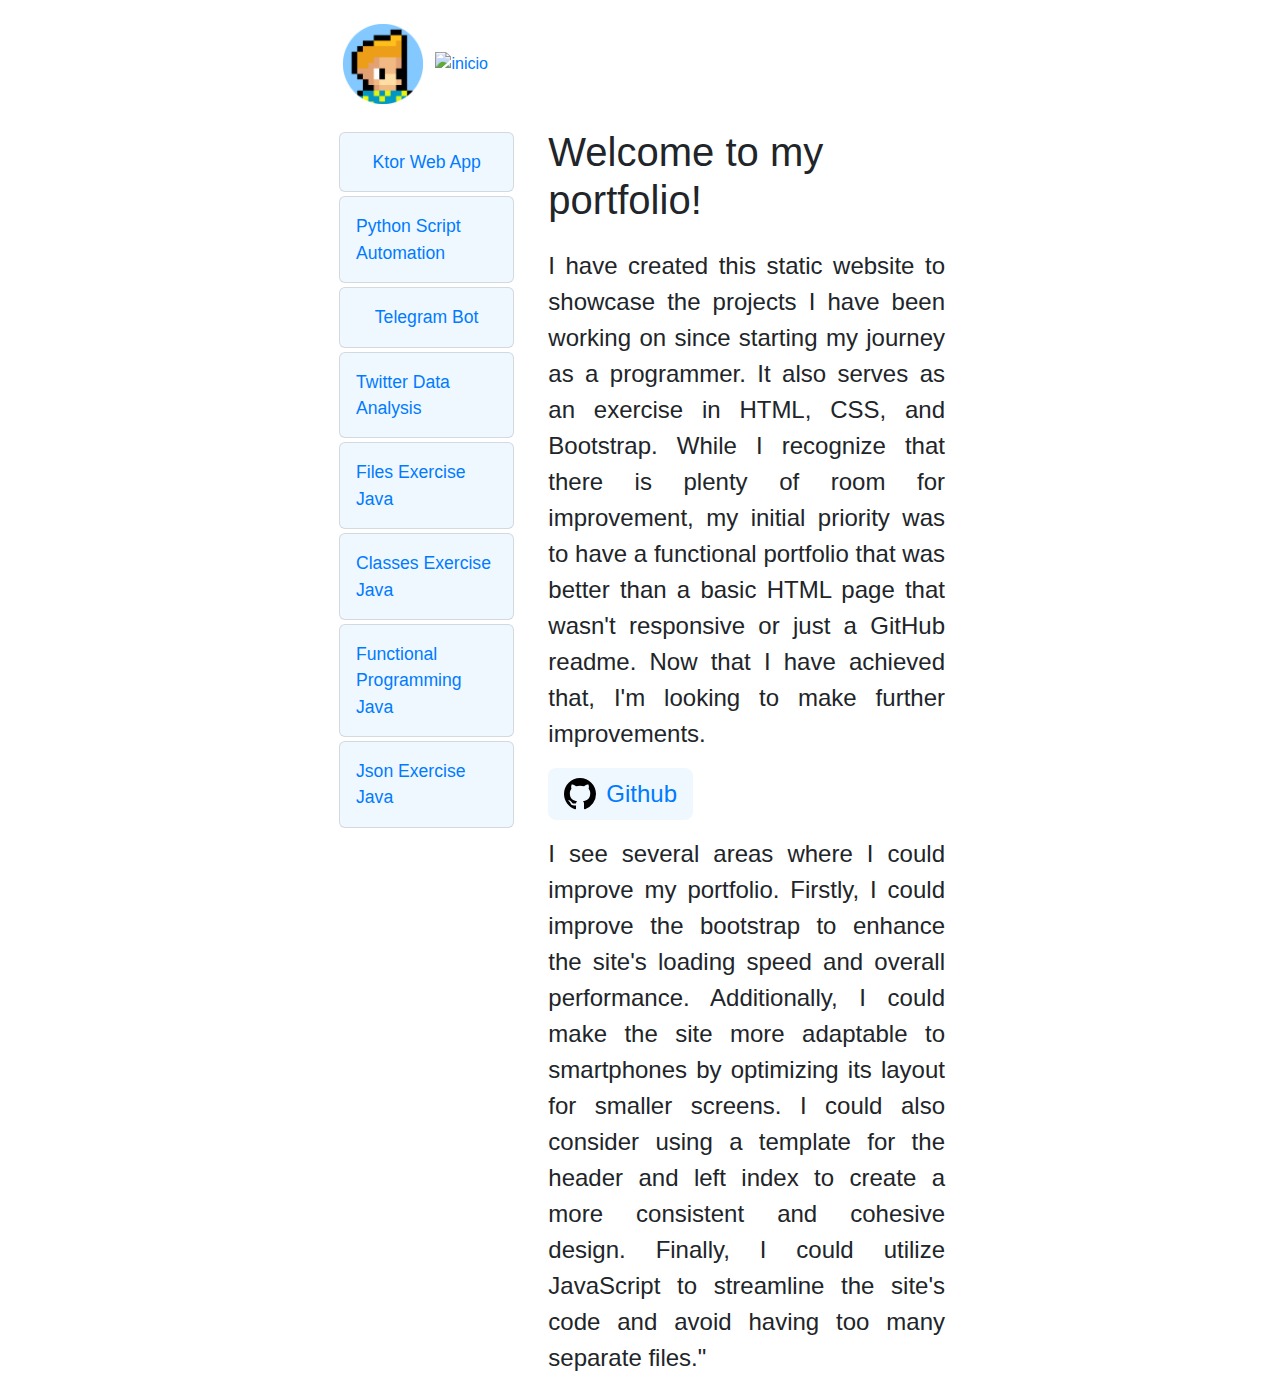
==== index.html @ ad9c7416 "Proper bootstrap" ====
<!DOCTYPE html>
<html lang="es">

<head>
    <title>Atenea Medrán</title>
    <meta charset="utf-8">
    <meta name="viewport" content="width=device-width, initial-scale=1">
    <link rel="stylesheet" href="https://cdn.jsdelivr.net/npm/bootstrap@4.3.1/dist/css/bootstrap.min.css"
        integrity="sha384-ggOyR0iXCbMQv3Xipma34MD+dH/1fQ784/j6cY/iJTQUOhcWr7x9JvoRxT2MZw1T" crossorigin="anonymous">
    <link rel="stylesheet" href="index-bootstrap.css">
    <link rel="icon" href="images/inicio.png" type="image/x-icon">
</head>

<body>
    <div id="header" class="container-fluid">
        <div id="rowHeader" class="row">
            <div class="col-6 col-xl-4 offset-1 offset-xl-3">
                <a href="https://atenea-medran.github.io/">
                    <img id="inicioImg" src="images/inicio.png" alt="inicio">
                    <img src="https://github.com/atenea-medran/atenea-medran/blob/main/header/modoclaro.png?raw=true"
                        alt="inicio">
                </a>
            </div>
            <div id="dropdownCol" class="col-4 d-xl-none">
                <div class="dropdown">
                    <button id="dropdownButton" class="btn btn-primary btn-lg dropdown-toggle" type="button" id="dropdownMenuButton1"
                        data-bs-toggle="dropdown" aria-expanded="false">
                        Projects
                    </button>
                    <ul class="dropdown-menu" aria-labelledby="dropdownMenuButton1">
                        <li><a class="dropdown-item" href="historico-precio-luz.html">Ktor Web App</a></li>
                        <div class="dropdown-divider"></div>
                        <li><a class="dropdown-item" href="python-scrypt-automation.html">Python Script Automation</a></li>
                        <div class="dropdown-divider"></div>
                        <li><a class="dropdown-item" href="telegram-bot.html">Telegram Bot</a></li>
                        <div class="dropdown-divider"></div>
                        <li><a class="dropdown-item" href="twitter-data-analysis.html">Twitter Data Analysis</a></li>
                        <div class="dropdown-divider"></div>
                        <li><a class="dropdown-item" href="files-exercise.html">Files Exercise Java</a></li>
                        <div class="dropdown-divider"></div>
                        <li><a class="dropdown-item" href="classes-exercise.html">Classes Exercise Java</a></li>
                        <div class="dropdown-divider"></div>
                        <li><a class="dropdown-item" href="functional-programming-exercise.html">Functional Programming Java</a></li>
                        <div class="dropdown-divider"></div>
                        <li><a class="dropdown-item" href="json-exercise.html">Json Exercise Java</a></li>
                    </ul>
                </div>

            </div>
        </div>
    </div>
    <div class="container-fluid justify-content-center">
        <div class="row justify-content-center">
            <div id="index" class="col d-none col-xl-2 d-xl-block">
                <a class="card" href="historico-precio-luz.html">
                    <div class="flex-1">Ktor Web App</div>
                </a>
                <a class="card" href="python-scrypt-automation.html">
                    <div class="flex-1">Python Script Automation</div>
                </a>
                <a class="card" href="telegram-bot.html">
                    <div class="flex-1">Telegram Bot</div>
                </a>
                <a class="card" href="twitter-data-analysis.html">
                    <div class="flex-1">Twitter Data Analysis</div>
                </a>
                <a class="card" href="files-exercise.html">
                    <div class="flex-1">Files Exercise Java</div>
                </a>
                <a class="card" href="classes-exercise.html">
                    <div class="flex-1">Classes Exercise Java</div>
                </a>
                <a class="card" href="functional-programming-exercise.html">
                    <div class="flex-1">Functional Programming Java</div>
                </a>
                <a class="card" href="json-exercise.html">
                    <div class="flex-1">Json Exercise Java</div>
                </a>
            </div>
            <div class="col-10 col-xl-4">
                <div id="main">
                    <h2>Welcome to my portfolio!</h2>
                    <p>I have created this static website to showcase the projects I have been working on since starting
                        my journey as a programmer. It also serves as an exercise in HTML, CSS, and Bootstrap. While I
                        recognize that there is plenty of room for improvement, my initial priority was to have a
                        functional portfolio that was better than a basic HTML page that wasn't responsive or just a
                        GitHub readme. Now that I have achieved that, I'm looking to make further improvements.
                    </p>
                    <div>
                        <a id="repository" href="https://github.com/atenea-medran/atenea-medran.github.io"
                            target="_blank">
                            <svg id="github-svg" xmlns="http://www.w3.org/2000/svg" class=" bi bi-github"
                                viewBox="0 0 16 16">
                                <path
                                    d="M8 0C3.58 0 0 3.58 0 8c0 3.54 2.29 6.53 5.47 7.59.4.07.55-.17.55-.38 0-.19-.01-.82-.01-1.49-2.01.37-2.53-.49-2.69-.94-.09-.23-.48-.94-.82-1.13-.28-.15-.68-.52-.01-.53.63-.01 1.08.58 1.23.82.72 1.21 1.87.87 2.33.66.07-.52.28-.87.51-1.07-1.78-.2-3.64-.89-3.64-3.95 0-.87.31-1.59.82-2.15-.08-.2-.36-1.02.08-2.12 0 0 .67-.21 2.2.82.64-.18 1.32-.27 2-.27.68 0 1.36.09 2 .27 1.53-1.04 2.2-.82 2.2-.82.44 1.1.16 1.92.08 2.12.51.56.82 1.27.82 2.15 0 3.07-1.87 3.75-3.65 3.95.29.25.54.73.54 1.48 0 1.07-.01 1.93-.01 2.2 0 .21.15.46.55.38A8.012 8.012 0 0 0 16 8c0-4.42-3.58-8-8-8z" />
                            </svg>
                            <p id="repository-text">
                                Github
                            </p>
                        </a>
                    </div>
                    <p>I see several areas where I could improve my portfolio. Firstly, I could improve the bootstrap
                        to enhance the site's loading speed and overall performance. Additionally, I could make the
                        site more adaptable to smartphones by optimizing its layout for smaller screens. I could also
                        consider using a template for the header and left index to create a more consistent and cohesive
                        design.

                        Finally, I could utilize JavaScript to streamline the site's code and avoid having too many
                        separate files."
                    </p>
                </div>
            </div>
        </div>
    </div>

    <script src="https://cdn.jsdelivr.net/npm/bootstrap@5.1.1/dist/js/bootstrap.bundle.min.js"
        integrity="sha384-/bQdsTh/da6pkI1MST/rWKFNjaCP5gBSY4sEBT38Q/9RBh9AH40zEOg7Hlq2THRZ"
        crossorigin="anonymous"></script>

</body>

</html>
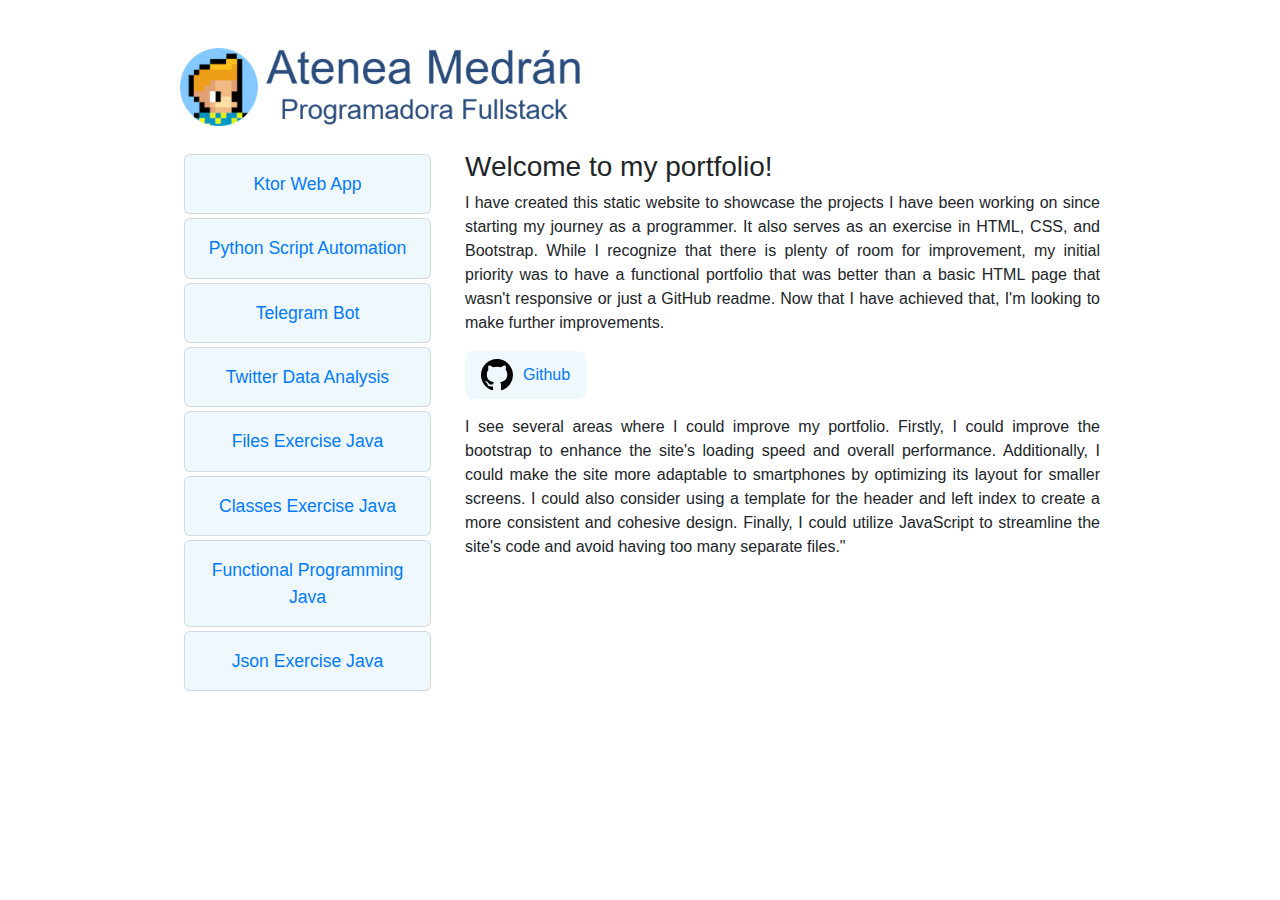
==== commit 7794fd30: "Proper bootstrap even for small browser in smartphone" ====
--- a/index.html
+++ b/index.html
@@ -5,83 +5,97 @@
     <title>Atenea Medrán</title>
     <meta charset="utf-8">
     <meta name="viewport" content="width=device-width, initial-scale=1">
+
+    <!-- CSS -->
+    <link rel="icon" href="img/favicon.ico" type="image/x-icon">
     <link rel="stylesheet" href="https://cdn.jsdelivr.net/npm/bootstrap@4.3.1/dist/css/bootstrap.min.css"
         integrity="sha384-ggOyR0iXCbMQv3Xipma34MD+dH/1fQ784/j6cY/iJTQUOhcWr7x9JvoRxT2MZw1T" crossorigin="anonymous">
     <link rel="stylesheet" href="index-bootstrap.css">
-    <link rel="icon" href="images/inicio.png" type="image/x-icon">
 </head>
 
 <body>
-    <div id="header" class="container-fluid">
-        <div id="rowHeader" class="row">
-            <div class="col-6 col-xl-4 offset-1 offset-xl-3">
-                <a href="https://atenea-medran.github.io/">
-                    <img id="inicioImg" src="images/inicio.png" alt="inicio">
-                    <img src="https://github.com/atenea-medran/atenea-medran/blob/main/header/modoclaro.png?raw=true"
-                        alt="inicio">
+    <header class="header-area">
+        <div id="menu-area">
+            <div class="container">
+                <div class="menu">
+                    <div class="row">
+                        <div class="col-8 col-sm-10 col-md-8 col-xl-3 offset-lg-1 offset-xl-1">
+                            <div class="logo">
+                                <a href="https://atenea-medran.github.io/">
+                                    <img id="logo-name-img" src="img/logo-name.png" alt="logo">
+                                </a>
+                            </div>
+                        </div>
+                        <div class="col-3 col-sm-2 col-xl-3 d-lg-none d-xl-none">
+                            <div class="dropdown">
+                                <button id="dropdown-button" class="btn btn-primary dropdown-toggle" type="button"
+                                    data-bs-toggle="dropdown" aria-expanded="false">
+                                    Projects
+                                </button>
+                                <ul class="dropdown-menu" aria-labelledby="dropdown-button">
+                                    <li><a class="dropdown-item" href="historico-precio-luz.html">Ktor Web App</a></li>
+                                    <div class="dropdown-divider"></div>
+                                    <li><a class="dropdown-item" href="python-scrypt-automation.html">Python Script
+                                            Automation</a></li>
+                                    <div class="dropdown-divider"></div>
+                                    <li><a class="dropdown-item" href="telegram-bot.html">Telegram Bot</a></li>
+                                    <div class="dropdown-divider"></div>
+                                    <li><a class="dropdown-item" href="twitter-data-analysis.html">Twitter Data
+                                            Analysis</a></li>
+                                    <div class="dropdown-divider"></div>
+                                    <li><a class="dropdown-item" href="files-exercise.html">Files Exercise Java</a></li>
+                                    <div class="dropdown-divider"></div>
+                                    <li><a class="dropdown-item" href="classes-exercise.html">Classes Exercise Java</a>
+                                    </li>
+                                    <div class="dropdown-divider"></div>
+                                    <li><a class="dropdown-item" href="functional-programming-exercise.html">Functional
+                                            Programming
+                                            Java</a></li>
+                                    <div class="dropdown-divider"></div>
+                                    <li><a class="dropdown-item" href="json-exercise.html">Json Exercise Java</a></li>
+                                </ul>
+                            </div>
+                        </div>
+                    </div>
+                </div>
+            </div>
+        </div>
+    </header>
+    <div class="container">
+        <div class="row justify-content-center">
+            <div id="index" class="col d-none col-lg-3 d-lg-block">
+                <a class="card" href="historico-precio-luz.html">
+                    Ktor Web App
+                </a>
+                <a class="card" href="python-scrypt-automation.html">
+                    Python Script Automation
+                </a>
+                <a class="card" href="telegram-bot.html">
+                    Telegram Bot
+                </a>
+                <a class="card" href="twitter-data-analysis.html">
+                    Twitter Data Analysis
+                </a>
+                <a class="card" href="files-exercise.html">
+                    Files Exercise Java
+                </a>
+                <a class="card" href="classes-exercise.html">
+                    Classes Exercise Java
+                </a>
+                <a class="card" href="functional-programming-exercise.html">
+                    Functional Programming Java
+                </a>
+                <a class="card" href="json-exercise.html">
+                    Json Exercise Java
                 </a>
             </div>
-            <div id="dropdownCol" class="col-4 d-xl-none">
-                <div class="dropdown">
-                    <button id="dropdownButton" class="btn btn-primary btn-lg dropdown-toggle" type="button" id="dropdownMenuButton1"
-                        data-bs-toggle="dropdown" aria-expanded="false">
-                        Projects
-                    </button>
-                    <ul class="dropdown-menu" aria-labelledby="dropdownMenuButton1">
-                        <li><a class="dropdown-item" href="historico-precio-luz.html">Ktor Web App</a></li>
-                        <div class="dropdown-divider"></div>
-                        <li><a class="dropdown-item" href="python-scrypt-automation.html">Python Script Automation</a></li>
-                        <div class="dropdown-divider"></div>
-                        <li><a class="dropdown-item" href="telegram-bot.html">Telegram Bot</a></li>
-                        <div class="dropdown-divider"></div>
-                        <li><a class="dropdown-item" href="twitter-data-analysis.html">Twitter Data Analysis</a></li>
-                        <div class="dropdown-divider"></div>
-                        <li><a class="dropdown-item" href="files-exercise.html">Files Exercise Java</a></li>
-                        <div class="dropdown-divider"></div>
-                        <li><a class="dropdown-item" href="classes-exercise.html">Classes Exercise Java</a></li>
-                        <div class="dropdown-divider"></div>
-                        <li><a class="dropdown-item" href="functional-programming-exercise.html">Functional Programming Java</a></li>
-                        <div class="dropdown-divider"></div>
-                        <li><a class="dropdown-item" href="json-exercise.html">Json Exercise Java</a></li>
-                    </ul>
-                </div>
-
-            </div>
-        </div>
-    </div>
-    <div class="container-fluid justify-content-center">
-        <div class="row justify-content-center">
-            <div id="index" class="col d-none col-xl-2 d-xl-block">
-                <a class="card" href="historico-precio-luz.html">
-                    <div class="flex-1">Ktor Web App</div>
-                </a>
-                <a class="card" href="python-scrypt-automation.html">
-                    <div class="flex-1">Python Script Automation</div>
-                </a>
-                <a class="card" href="telegram-bot.html">
-                    <div class="flex-1">Telegram Bot</div>
-                </a>
-                <a class="card" href="twitter-data-analysis.html">
-                    <div class="flex-1">Twitter Data Analysis</div>
-                </a>
-                <a class="card" href="files-exercise.html">
-                    <div class="flex-1">Files Exercise Java</div>
-                </a>
-                <a class="card" href="classes-exercise.html">
-                    <div class="flex-1">Classes Exercise Java</div>
-                </a>
-                <a class="card" href="functional-programming-exercise.html">
-                    <div class="flex-1">Functional Programming Java</div>
-                </a>
-                <a class="card" href="json-exercise.html">
-                    <div class="flex-1">Json Exercise Java</div>
-                </a>
-            </div>
-            <div class="col-10 col-xl-4">
+            <div class="col-12 col-sm-12 col-md-12 col-lg-7">
                 <div id="main">
-                    <h2>Welcome to my portfolio!</h2>
-                    <p>I have created this static website to showcase the projects I have been working on since starting
-                        my journey as a programmer. It also serves as an exercise in HTML, CSS, and Bootstrap. While I
+                    <h3>Welcome to my portfolio!</h3>
+                    <p>I have created this static website to showcase the projects I have been working on since
+                        starting
+                        my journey as a programmer. It also serves as an exercise in HTML, CSS, and Bootstrap. While
+                        I
                         recognize that there is plenty of room for improvement, my initial priority was to have a
                         functional portfolio that was better than a basic HTML page that wasn't responsive or just a
                         GitHub readme. Now that I have achieved that, I'm looking to make further improvements.
@@ -99,10 +113,13 @@
                             </p>
                         </a>
                     </div>
-                    <p>I see several areas where I could improve my portfolio. Firstly, I could improve the bootstrap
+                    <p>I see several areas where I could improve my portfolio. Firstly, I could improve the
+                        bootstrap
                         to enhance the site's loading speed and overall performance. Additionally, I could make the
-                        site more adaptable to smartphones by optimizing its layout for smaller screens. I could also
-                        consider using a template for the header and left index to create a more consistent and cohesive
+                        site more adaptable to smartphones by optimizing its layout for smaller screens. I could
+                        also
+                        consider using a template for the header and left index to create a more consistent and
+                        cohesive
                         design.
 
                         Finally, I could utilize JavaScript to streamline the site's code and avoid having too many
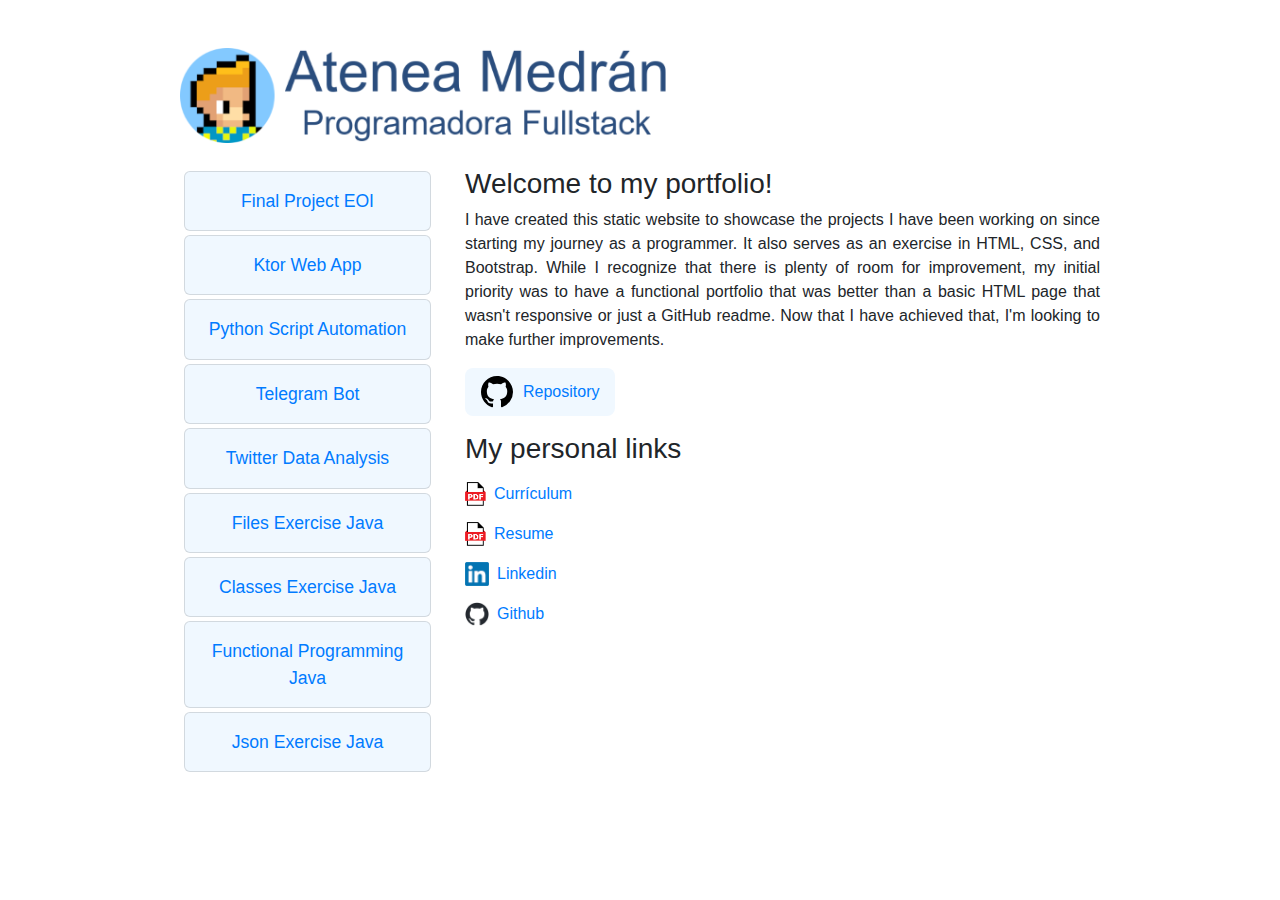
==== commit 888e3595: "Added last project and personal links" ====
--- a/index.html
+++ b/index.html
@@ -10,60 +10,55 @@
     <link rel="icon" href="img/favicon.ico" type="image/x-icon">
     <link rel="stylesheet" href="https://cdn.jsdelivr.net/npm/bootstrap@4.3.1/dist/css/bootstrap.min.css"
         integrity="sha384-ggOyR0iXCbMQv3Xipma34MD+dH/1fQ784/j6cY/iJTQUOhcWr7x9JvoRxT2MZw1T" crossorigin="anonymous">
-    <link rel="stylesheet" href="index-bootstrap.css">
+    <link rel="stylesheet" href="css/index-bootstrap.css">
+    <link rel="stylesheet" href="css/custom-button.css">
 </head>
 
 <body>
-    <header class="header-area">
-        <div id="menu-area">
-            <div class="container">
-                <div class="menu">
-                    <div class="row">
-                        <div class="col-8 col-sm-10 col-md-8 col-xl-3 offset-lg-1 offset-xl-1">
-                            <div class="logo">
-                                <a href="https://atenea-medran.github.io/">
-                                    <img id="logo-name-img" src="img/logo-name.png" alt="logo">
-                                </a>
-                            </div>
-                        </div>
-                        <div class="col-3 col-sm-2 col-xl-3 d-lg-none d-xl-none">
-                            <div class="dropdown">
-                                <button id="dropdown-button" class="btn btn-primary dropdown-toggle" type="button"
-                                    data-bs-toggle="dropdown" aria-expanded="false">
-                                    Projects
-                                </button>
-                                <ul class="dropdown-menu" aria-labelledby="dropdown-button">
-                                    <li><a class="dropdown-item" href="historico-precio-luz.html">Ktor Web App</a></li>
-                                    <div class="dropdown-divider"></div>
-                                    <li><a class="dropdown-item" href="python-scrypt-automation.html">Python Script
-                                            Automation</a></li>
-                                    <div class="dropdown-divider"></div>
-                                    <li><a class="dropdown-item" href="telegram-bot.html">Telegram Bot</a></li>
-                                    <div class="dropdown-divider"></div>
-                                    <li><a class="dropdown-item" href="twitter-data-analysis.html">Twitter Data
-                                            Analysis</a></li>
-                                    <div class="dropdown-divider"></div>
-                                    <li><a class="dropdown-item" href="files-exercise.html">Files Exercise Java</a></li>
-                                    <div class="dropdown-divider"></div>
-                                    <li><a class="dropdown-item" href="classes-exercise.html">Classes Exercise Java</a>
-                                    </li>
-                                    <div class="dropdown-divider"></div>
-                                    <li><a class="dropdown-item" href="functional-programming-exercise.html">Functional
-                                            Programming
-                                            Java</a></li>
-                                    <div class="dropdown-divider"></div>
-                                    <li><a class="dropdown-item" href="json-exercise.html">Json Exercise Java</a></li>
-                                </ul>
-                            </div>
-                        </div>
-                    </div>
+    <div class="container mt-5 mb-4">
+        <div class="row">
+            <div class="col-6 offset-lg-1">
+                <div class="logo">
+                    <a href="https://atenea-medran.github.io/">
+                        <img id="logo-name-img" src="img/logo-name.png" alt="logo" class="img-fluid">
+                    </a>
+                </div>
+            </div>
+
+            <div class="col-3 d-lg-none offset-1 my-auto">
+                <div class="dropdown">
+                    <button id="dropdown-button" class="btn btn-primary dropdown-toggle btn-responsive" type="button"
+                        data-bs-toggle="dropdown" aria-expanded="false">
+                        Projects
+                    </button>
+                    <ul class="dropdown-menu py-0" aria-labelledby="dropdown-button">
+                        <li><a class="dropdown-item" href="proyecto-final-eoi.html">Final Project EOI</a></li>
+                        <li><a class="dropdown-item custom-divider" href="historico-precio-luz.html">Ktor Web App</a>
+                        </li>
+                        <li><a class="dropdown-item custom-divider" href="python-scrypt-automation.html">Python Script
+                                Automation</a></li>
+                        <li><a class="dropdown-item custom-divider" href="telegram-bot.html">Telegram Bot</a></li>
+                        <li><a class="dropdown-item custom-divider" href="twitter-data-analysis.html">Twitter Data
+                                Analysis</a></li>
+                        <li><a class="dropdown-item custom-divider" href="files-exercise.html">Files Exercise Java</a>
+                        </li>
+                        <li><a class="dropdown-item custom-divider" href="classes-exercise.html">Classes Exercise
+                                Java</a></li>
+                        <li><a class="dropdown-item custom-divider"
+                                href="functional-programming-exercise.html">Functional Programming Java</a></li>
+                        <li><a class="dropdown-item custom-divider" href="json-exercise.html">Json Exercise Java</a>
+                        </li>
+                    </ul>
                 </div>
             </div>
         </div>
-    </header>
+    </div>
     <div class="container">
         <div class="row justify-content-center">
             <div id="index" class="col d-none col-lg-3 d-lg-block">
+                <a class="card" href="proyecto-final-eoi.html">
+                    Final Project EOI
+                </a>
                 <a class="card" href="historico-precio-luz.html">
                     Ktor Web App
                 </a>
@@ -89,7 +84,7 @@
                     Json Exercise Java
                 </a>
             </div>
-            <div class="col-12 col-sm-12 col-md-12 col-lg-7">
+            <div class="col-12 col-lg-7">
                 <div id="main">
                     <h3>Welcome to my portfolio!</h3>
                     <p>I have created this static website to showcase the projects I have been working on since
@@ -109,22 +104,27 @@
                                     d="M8 0C3.58 0 0 3.58 0 8c0 3.54 2.29 6.53 5.47 7.59.4.07.55-.17.55-.38 0-.19-.01-.82-.01-1.49-2.01.37-2.53-.49-2.69-.94-.09-.23-.48-.94-.82-1.13-.28-.15-.68-.52-.01-.53.63-.01 1.08.58 1.23.82.72 1.21 1.87.87 2.33.66.07-.52.28-.87.51-1.07-1.78-.2-3.64-.89-3.64-3.95 0-.87.31-1.59.82-2.15-.08-.2-.36-1.02.08-2.12 0 0 .67-.21 2.2.82.64-.18 1.32-.27 2-.27.68 0 1.36.09 2 .27 1.53-1.04 2.2-.82 2.2-.82.44 1.1.16 1.92.08 2.12.51.56.82 1.27.82 2.15 0 3.07-1.87 3.75-3.65 3.95.29.25.54.73.54 1.48 0 1.07-.01 1.93-.01 2.2 0 .21.15.46.55.38A8.012 8.012 0 0 0 16 8c0-4.42-3.58-8-8-8z" />
                             </svg>
                             <p id="repository-text">
-                                Github
+                                Repository
                             </p>
                         </a>
                     </div>
-                    <p>I see several areas where I could improve my portfolio. Firstly, I could improve the
-                        bootstrap
-                        to enhance the site's loading speed and overall performance. Additionally, I could make the
-                        site more adaptable to smartphones by optimizing its layout for smaller screens. I could
-                        also
-                        consider using a template for the header and left index to create a more consistent and
-                        cohesive
-                        design.
-
-                        Finally, I could utilize JavaScript to streamline the site's code and avoid having too many
-                        separate files."
-                    </p>
+                    <h3 class="mb-3">My personal links</h3>
+                    <div class="links d-flex mb-3">
+                        <img class="mr-2" src="images/pdf_icon.png" alt="pdf_icon">
+                        <a href="https://atenea-medran.github.io/pdfs/curriculum_atenea_medran.pdf" target="_blank">Currículum</a>
+                    </div>
+                    <div class="links d-flex mb-3">
+                        <img class="mr-2" src="images/pdf_icon.png" alt="pdf_icon">
+                        <a href="https://atenea-medran.github.io/pdfs/curriculum_atenea_medran.pdf" target="_blank">Resume</a>
+                    </div>
+                    <div class="links d-flex mb-3">
+                        <img class="mr-2" src="images/linkedin_icon.png" alt="linkedin_icon">
+                        <a href="https://www.linkedin.com/in/ateneamedran/" target="_blank">Linkedin</a>
+                    </div>
+                    <div class="links d-flex mb-3">
+                        <img class="mr-2" src="images/github_logo.png" alt="linkedin_icon">
+                        <a href="https://github.com/atenea-medran/" target="_blank">Github</a>
+                    </div>
                 </div>
             </div>
         </div>
--- a/css/custom-button.css
+++ b/css/custom-button.css
@@ -0,0 +1,23 @@
+/* Small devices (landscape phones, 576px and up) */
+@media (min-width: 576px) {
+    .btn-responsive {
+      font-size: 1rem;
+      padding: 0.5rem 1rem;
+    }
+  }
+  
+  /* Medium devices (tablets, 768px and up) */
+  @media (min-width: 768px) {
+    .btn-responsive {
+      font-size: 1.25rem;
+      padding: 0.75rem 1.5rem;
+    }
+  }
+  
+  /* Large devices (desktops, 992px and up) */
+  @media (min-width: 992px) {
+    .btn-responsive {
+      font-size: 1.5rem;
+      padding: 1rem 2rem;
+    }
+  }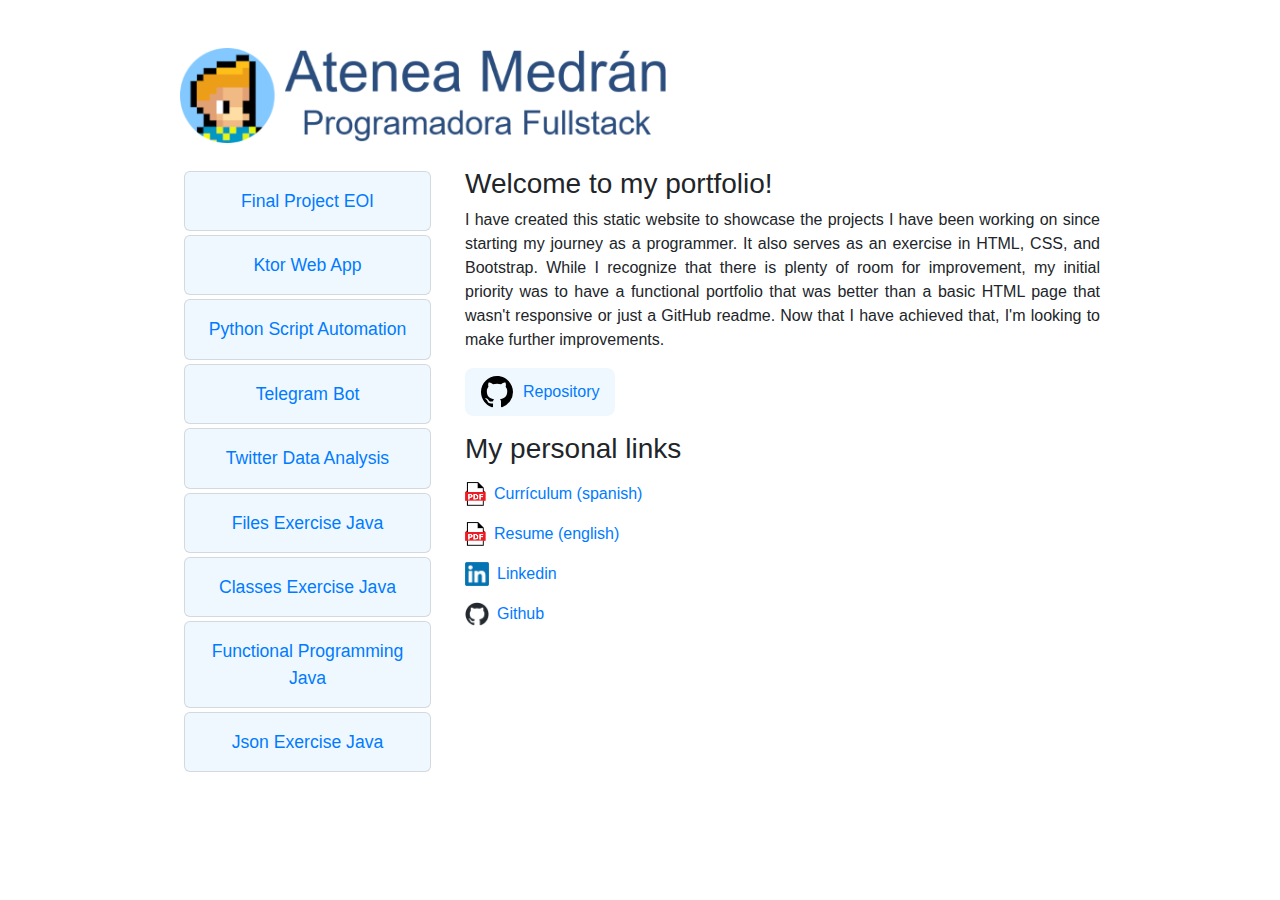
==== commit 4b6f7737: "Update index.html" ====
--- a/index.html
+++ b/index.html
@@ -111,11 +111,11 @@
                     <h3 class="mb-3">My personal links</h3>
                     <div class="links d-flex mb-3">
                         <img class="mr-2" src="images/pdf_icon.png" alt="pdf_icon">
-                        <a href="https://atenea-medran.github.io/pdfs/curriculum_atenea_medran.pdf" target="_blank">Currículum</a>
+                        <a href="https://atenea-medran.github.io/pdfs/curriculum_atenea_medran.pdf" target="_blank">Currículum (spanish)</a>
                     </div>
                     <div class="links d-flex mb-3">
                         <img class="mr-2" src="images/pdf_icon.png" alt="pdf_icon">
-                        <a href="https://atenea-medran.github.io/pdfs/curriculum_atenea_medran.pdf" target="_blank">Resume</a>
+                        <a href="https://atenea-medran.github.io/pdfs/resume_atenea_medran.pdf" target="_blank">Resume (english)</a>
                     </div>
                     <div class="links d-flex mb-3">
                         <img class="mr-2" src="images/linkedin_icon.png" alt="linkedin_icon">
@@ -136,4 +136,4 @@
 
 </body>
 
-</html>+</html>
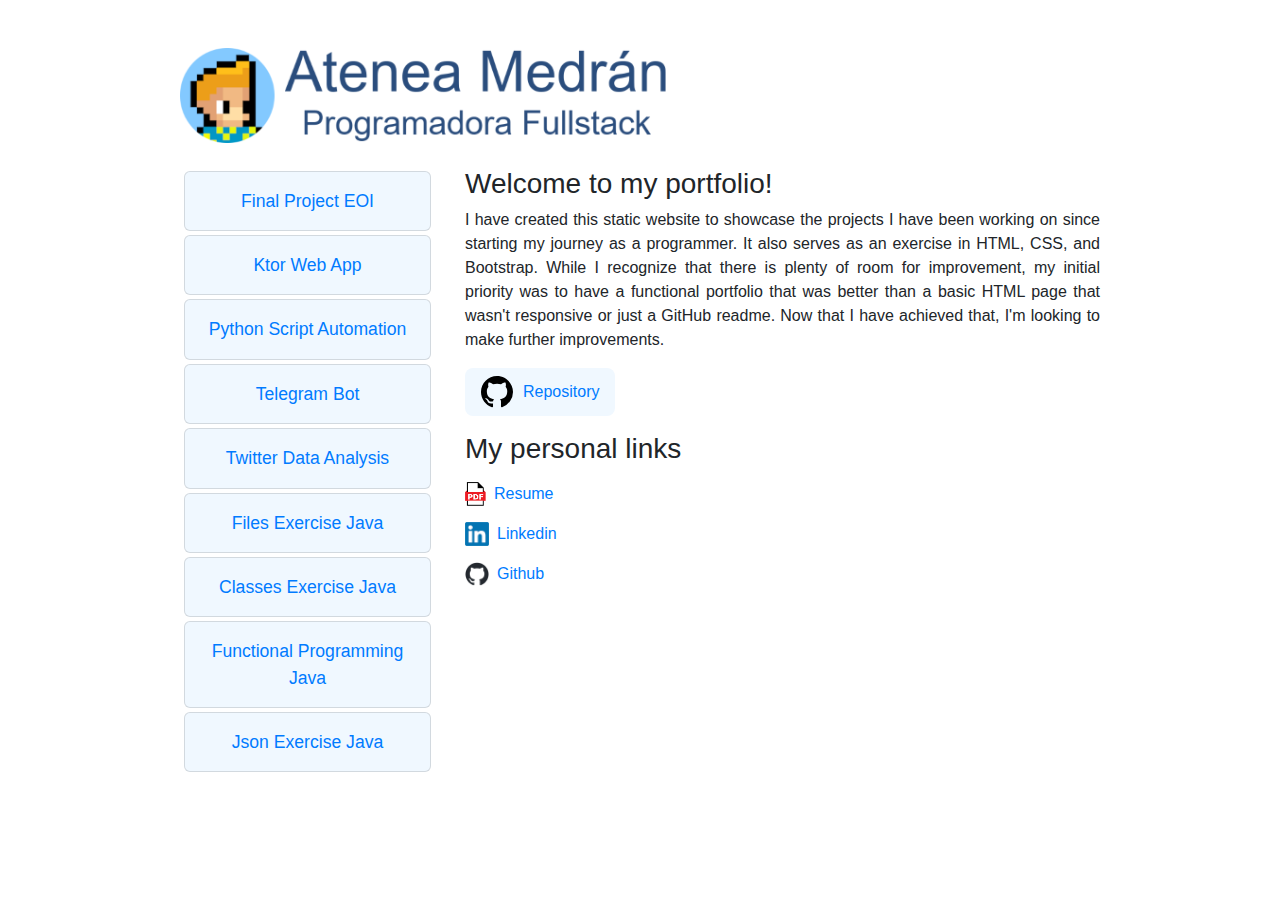
==== commit d0adc51f: "Update resume" ====
--- a/index.html
+++ b/index.html
@@ -111,11 +111,7 @@
                     <h3 class="mb-3">My personal links</h3>
                     <div class="links d-flex mb-3">
                         <img class="mr-2" src="images/pdf_icon.png" alt="pdf_icon">
-                        <a href="https://atenea-medran.github.io/pdfs/curriculum_atenea_medran.pdf" target="_blank">Currículum (spanish)</a>
-                    </div>
-                    <div class="links d-flex mb-3">
-                        <img class="mr-2" src="images/pdf_icon.png" alt="pdf_icon">
-                        <a href="https://atenea-medran.github.io/pdfs/resume_atenea_medran.pdf" target="_blank">Resume (english)</a>
+                        <a href="https://atenea-medran.github.io/pdfs/resume_atenea_medran.pdf" target="_blank">Resume</a>
                     </div>
                     <div class="links d-flex mb-3">
                         <img class="mr-2" src="images/linkedin_icon.png" alt="linkedin_icon">
